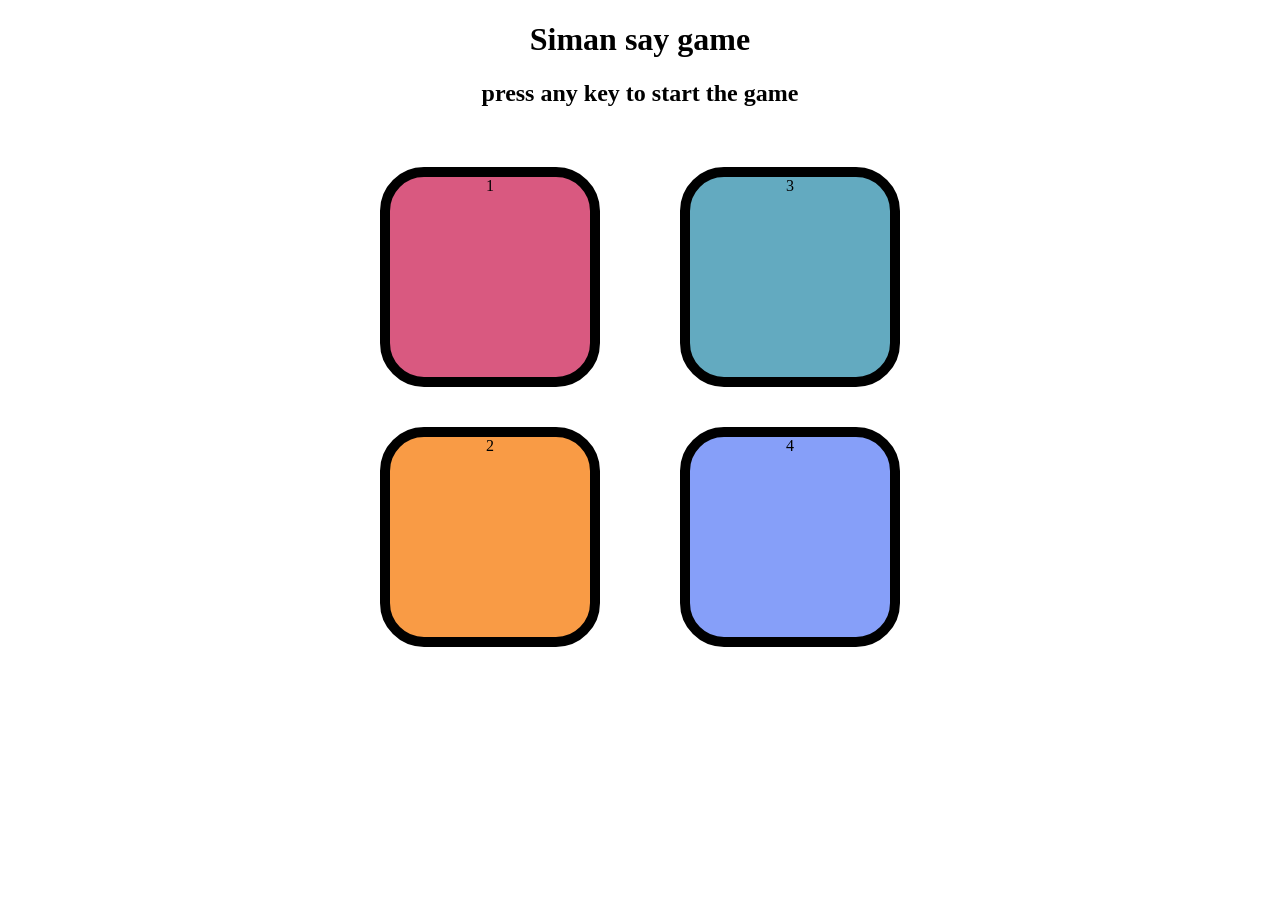
==== index.html @ fa75a61f "Rename simon.html to index.html" ====
<!DOCTYPE html>
<html lang="en">
<head>
    <meta charset="UTF-8">
    <meta name="viewport" content="width=device-width, initial-scale=1.0">
    <title>Document</title>
    <link rel="stylesheet" href="style2.css">
</head>
<body>
    <h1>Siman say game</h1>
    <h2>press any key to start the game</h2>
    <div class="btn-container">
        <div class="line-one"> 
            <div class="btn red" type=" button" id="red">1</div>
            <div class="btn yellow " type="button" id="yellow">2</div>
        </div>
        <div class="line-two">
            <div class="btn green" id="green">3</div>
            <div class="btn purple" id="purple">4</div>
        </div>
    </div>
    <script src="simon.js"></script>
</body>
</html>
---- style2.css ----
body{
    text-align: center;
}

.btn{
    height: 200px;
    width: 200px;
    border-radius: 20%;
    border: 10px solid black;
    margin: 2.5rem;
}
.btn-container{
    display: flex;
    justify-content: center;
}
.yellow{
      background-color: #f99b45;
}
.red{
background-color: #d95980;
}
.purple{
    background-color: #869ff9;
} 
.green{
    background-color: #63aac0;
}
.flash{
    background-color: white;
}
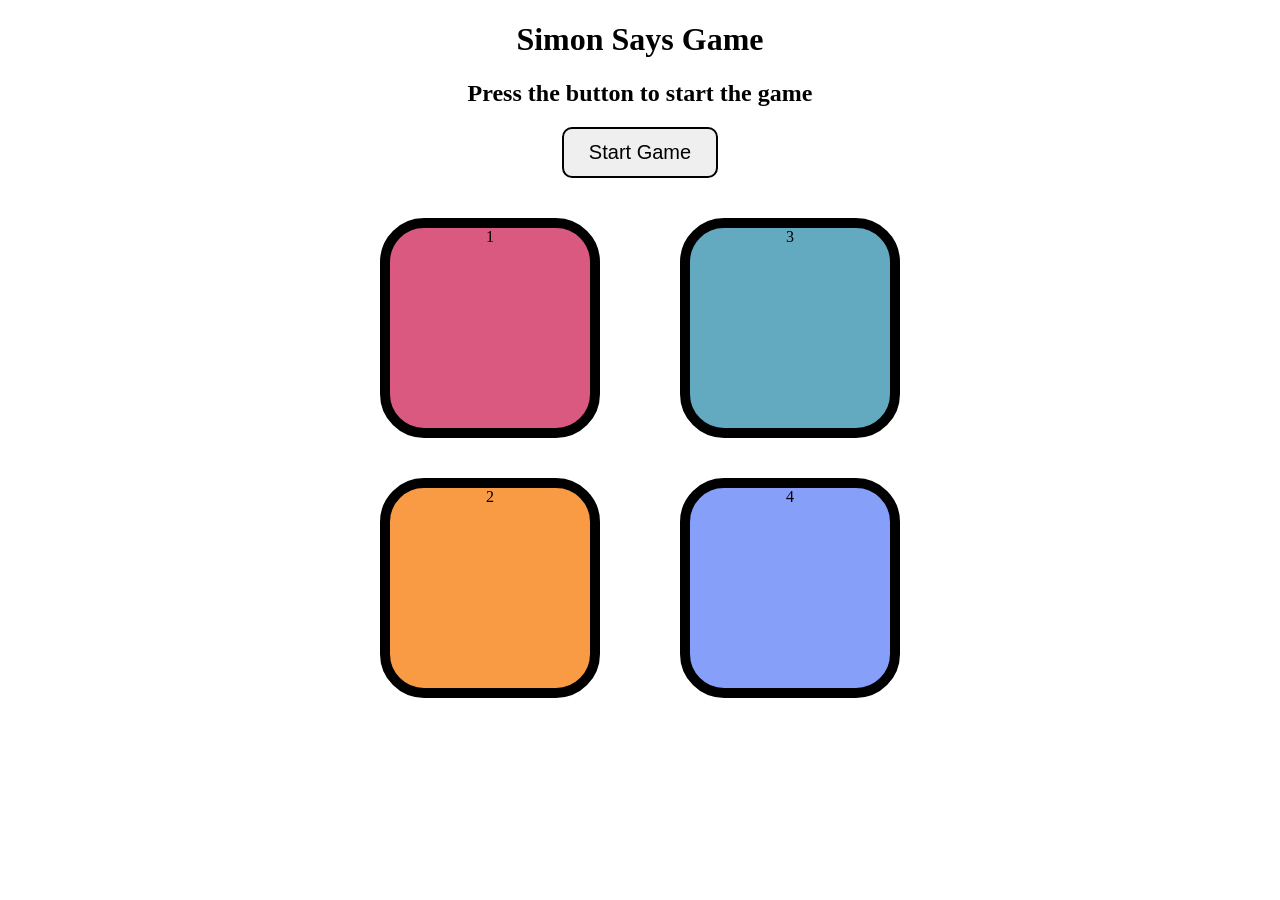
==== commit 99d7fefb: "Make Simon game mobile friendly" ====
--- a/index.html
+++ b/index.html
@@ -7,8 +7,9 @@
     <link rel="stylesheet" href="style2.css">
 </head>
 <body>
-    <h1>Siman say game</h1>
-    <h2>press any key to start the game</h2>
+   <h1>Simon Says Game</h1>
+<h2>Press the button to start the game</h2>
+<button id="startBtn">Start Game</button>
     <div class="btn-container">
         <div class="line-one"> 
             <div class="btn red" type=" button" id="red">1</div>
--- a/style2.css
+++ b/style2.css
@@ -28,3 +28,10 @@
 .flash{
     background-color: white;
 }
+#startBtn {
+    padding: 12px 25px;
+    font-size: 20px;
+    border-radius: 10px;
+    border: 2px solid black;
+    cursor: pointer;
+}
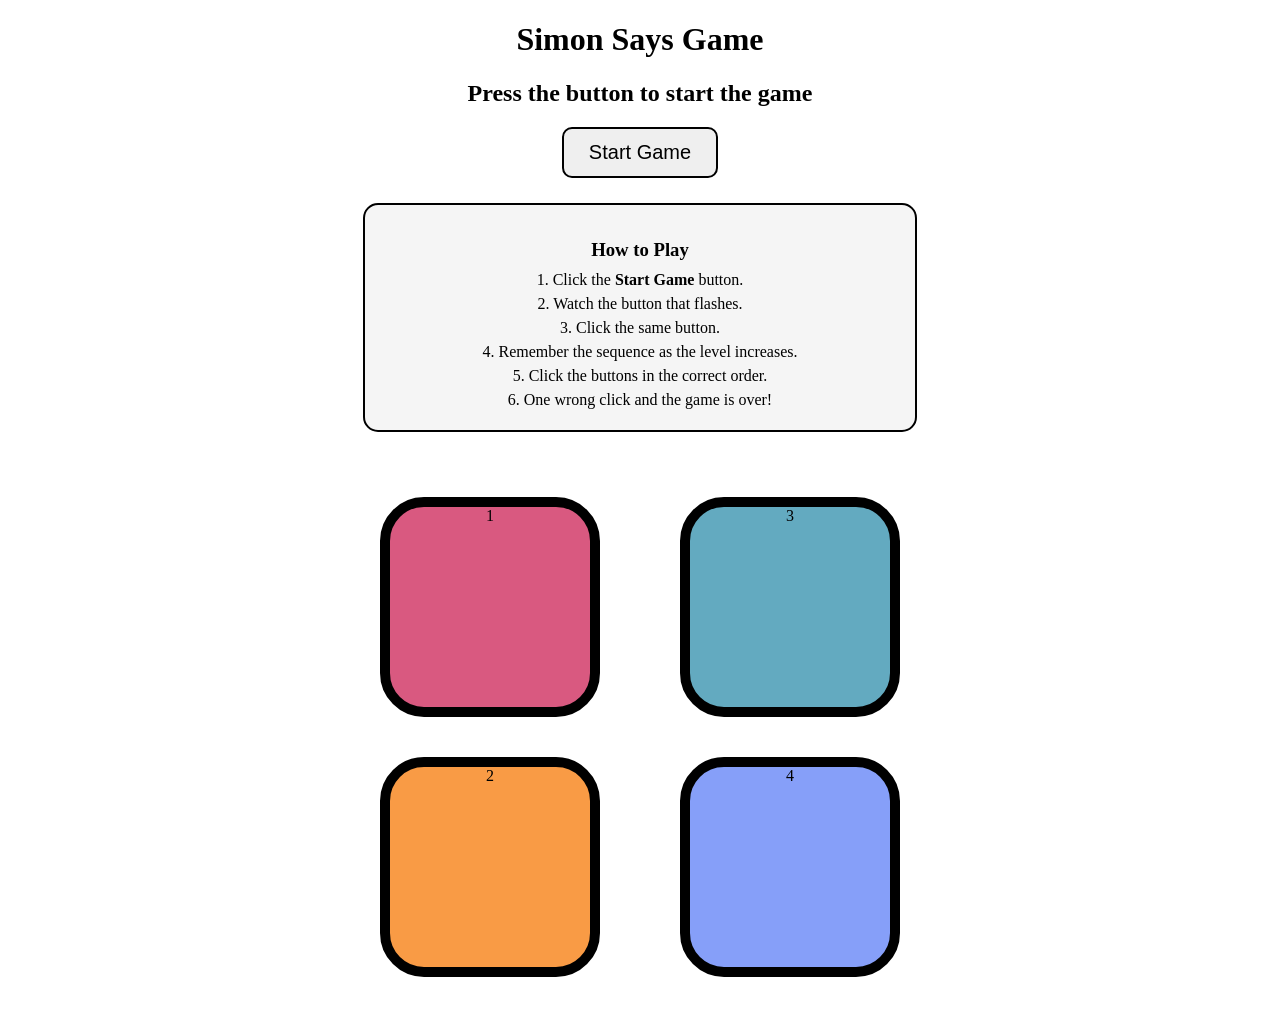
==== commit 6b9e6b9e: "Add how to play instructions" ====
--- a/index.html
+++ b/index.html
@@ -7,9 +7,20 @@
     <link rel="stylesheet" href="style2.css">
 </head>
 <body>
-   <h1>Simon Says Game</h1>
+<h1>Simon Says Game</h1>
 <h2>Press the button to start the game</h2>
+
 <button id="startBtn">Start Game</button>
+
+<div class="how-to-play">
+    <h3>How to Play</h3>
+    <p>1. Click the <b>Start Game</b> button.</p>
+    <p>2. Watch the button that flashes.</p>
+    <p>3. Click the same button.</p>
+    <p>4. Remember the sequence as the level increases.</p>
+    <p>5. Click the buttons in the correct order.</p>
+    <p>6. One wrong click and the game is over!</p>
+</div>
     <div class="btn-container">
         <div class="line-one"> 
             <div class="btn red" type=" button" id="red">1</div>
--- a/style2.css
+++ b/style2.css
@@ -35,3 +35,19 @@
     border: 2px solid black;
     cursor: pointer;
 }
+.how-to-play {
+    margin: 25px auto;
+    padding: 15px 25px;
+    max-width: 500px;
+    border: 2px solid black;
+    border-radius: 15px;
+    background-color: #f5f5f5;
+}
+
+.how-to-play h3 {
+    margin-bottom: 10px;
+}
+
+.how-to-play p {
+    margin: 6px 0;
+}
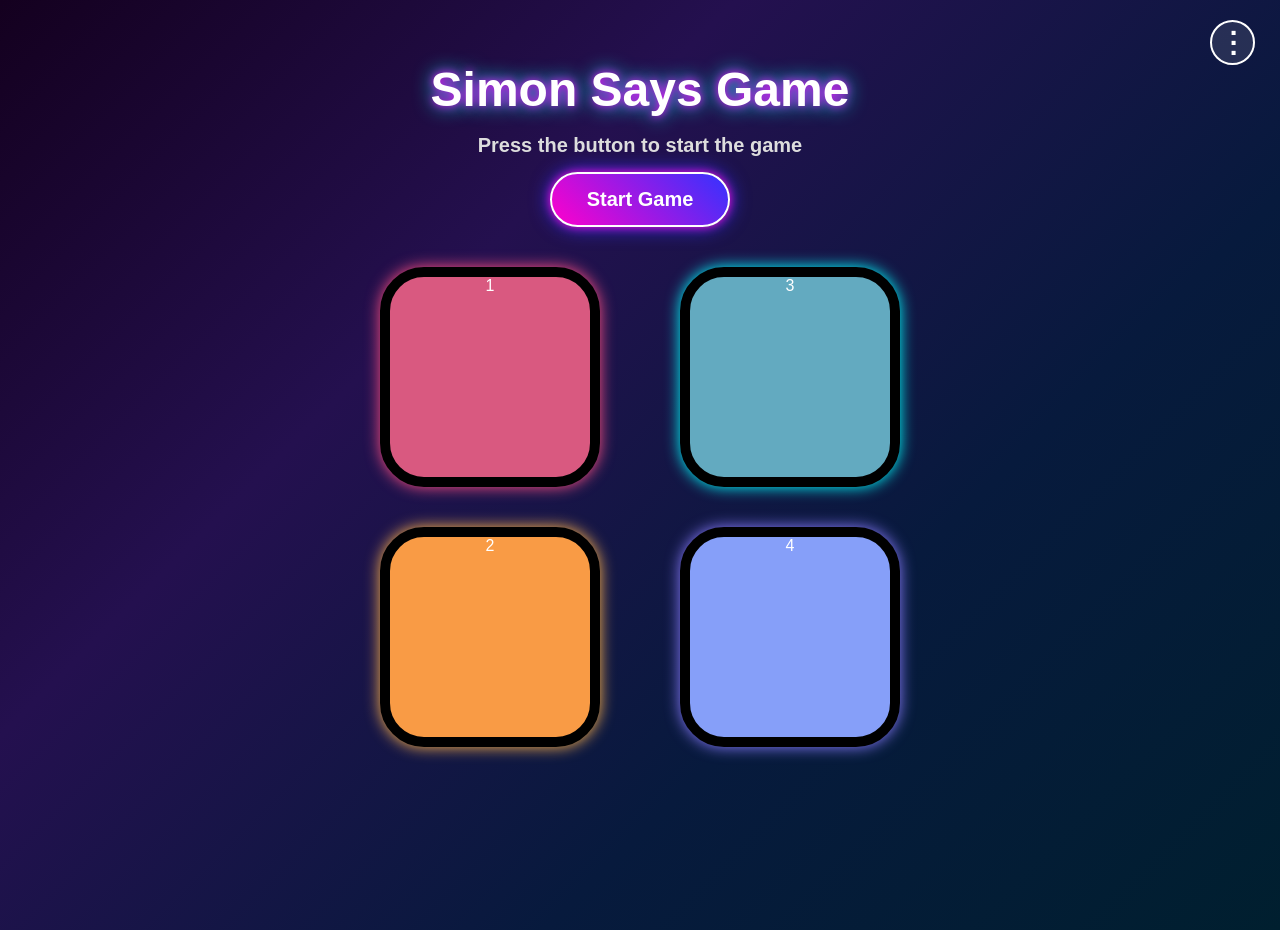
==== commit 64563c0c: "Add how to play menu" ====
--- a/index.html
+++ b/index.html
@@ -11,15 +11,42 @@
 <h2>Press the button to start the game</h2>
 
 <button id="startBtn">Start Game</button>
+<!-- Three dot menu -->
+<button id="menuBtn">⋮</button>
 
-<div class="how-to-play">
-    <h3>How to Play</h3>
-    <p>1. Click the <b>Start Game</b> button.</p>
-    <p>2. Watch the button that flashes.</p>
-    <p>3. Click the same button.</p>
-    <p>4. Remember the sequence as the level increases.</p>
-    <p>5. Click the buttons in the correct order.</p>
-    <p>6. One wrong click and the game is over!</p>
+<!-- How to Play -->
+<div class="how-to-play" id="howToPlay">
+    <h3>🎮 How to Play</h3>
+
+    <div class="rule">
+        <span>1</span>
+        <p>Click <b>Start Game</b> to begin.</p>
+    </div>
+
+    <div class="rule">
+        <span>2</span>
+        <p>Watch which button flashes 👀</p>
+    </div>
+
+    <div class="rule">
+        <span>3</span>
+        <p>Click the same button 🎯</p>
+    </div>
+
+    <div class="rule">
+        <span>4</span>
+        <p>Remember the sequence 🧠</p>
+    </div>
+
+    <div class="rule">
+        <span>5</span>
+        <p>Repeat the sequence correctly!</p>
+    </div>
+
+    <div class="rule game-over-rule">
+        <span>⚡</span>
+        <p>Wrong button = <b>GAME OVER!</b></p>
+    </div>
 </div>
     <div class="btn-container">
         <div class="line-one"> 
--- a/style2.css
+++ b/style2.css
@@ -1,7 +1,33 @@
-body{
+body {
     text-align: center;
-}
-
+    min-height: 100vh;
+    margin: 0;
+    padding-top: 30px;
+
+    background: linear-gradient(
+        135deg,
+        #14001f,
+        #24104f,
+        #071a3d,
+        #001f2f
+    );
+
+    color: white;
+    font-family: Arial, sans-serif;
+}
+h1 {
+    font-size: 48px;
+    margin-bottom: 10px;
+
+    text-shadow:
+        0 0 10px #ff00ff,
+        0 0 20px #00ffff;
+}
+h2 {
+    font-size: 20px;
+    color: #dddddd;
+    margin-bottom: 15px;
+}
 .btn{
     height: 200px;
     width: 200px;
@@ -13,7 +39,26 @@
     display: flex;
     justify-content: center;
 }
-.yellow{
+.red {
+    background-color: #d95980;
+    box-shadow: 0 0 15px #ff4f81;
+}
+
+.yellow {
+    background-color: #f99b45;
+    box-shadow: 0 0 15px #ffb347;
+}
+
+.green {
+    background-color: #63aac0;
+    box-shadow: 0 0 15px #00ffff;
+}
+
+.purple {
+    background-color: #869ff9;
+    box-shadow: 0 0 15px #8a7cff;
+}
+/* .yellow{
       background-color: #f99b45;
 }
 .red{
@@ -24,30 +69,174 @@
 } 
 .green{
     background-color: #63aac0;
-}
+} */
 .flash{
     background-color: white;
 }
 #startBtn {
+    padding: 14px 35px;
+    font-size: 20px;
+    font-weight: bold;
+
+    color: white;
+    background: linear-gradient(45deg, #ff00cc, #3333ff);
+
+    border: 2px solid white;
+    border-radius: 30px;
+
+    cursor: pointer;
+
+    box-shadow:
+        0 0 10px #ff00cc,
+        0 0 20px #3333ff;
+
+    transition: 0.2s;
+}
+
+#startBtn:hover {
+    transform: scale(1.08);
+
+    box-shadow:
+        0 0 20px #ff00cc,
+        0 0 35px #3333ff;
+}
+
+#startBtn:active {
+    transform: scale(0.95);
+}
+/* #startBtn {
     padding: 12px 25px;
     font-size: 20px;
     border-radius: 10px;
     border: 2px solid black;
     cursor: pointer;
-}
+} */
 .how-to-play {
-    margin: 25px auto;
-    padding: 15px 25px;
-    max-width: 500px;
-    border: 2px solid black;
-    border-radius: 15px;
-    background-color: #f5f5f5;
+    display: none;
+
+    position: absolute;
+    top: 75px;
+    right: 25px;
+
+    width: 320px;
+    padding: 18px;
+
+    background: rgba(15, 10, 40, 0.95);
+
+    border: 2px solid rgba(255, 255, 255, 0.3);
+    border-radius: 18px;
+
+    box-shadow: 0 0 25px rgba(120, 80, 255, 0.5);
+
+    z-index: 100;
+}
+
+.how-to-play.show {
+    display: block;
 }
 
 .how-to-play h3 {
-    margin-bottom: 10px;
-}
-
-.how-to-play p {
-    margin: 6px 0;
+    margin-top: 0;
+    color: white;
+    font-size: 22px;
+}
+
+.rule {
+    display: flex;
+    align-items: center;
+    gap: 10px;
+
+    margin: 8px 0;
+    padding: 8px;
+
+    background: rgba(255, 255, 255, 0.08);
+    border-radius: 10px;
+
+    text-align: left;
+}
+
+.rule span {
+    min-width: 28px;
+    height: 28px;
+
+    display: flex;
+    align-items: center;
+    justify-content: center;
+
+    border-radius: 50%;
+
+    background: linear-gradient(135deg, #ff00cc, #3333ff);
+
+    color: white;
+    font-weight: bold;
+}
+
+.rule p {
+    margin: 0;
+    color: white;
+    font-size: 13px;
+}
+
+.game-over-rule {
+    background: rgba(217, 89, 128, 0.2);
+}
+
+.game-over-rule span {
+    background: #d95980;
+
+    box-shadow: 0 0 12px #d95980;
+}
+
+
+@media (max-width: 600px) {
+
+    .how-to-play {
+        width: 85%;
+        padding: 16px;
+        margin: 20px auto;
+    }
+
+    .how-to-play h3 {
+        font-size: 20px;
+    }
+
+    .rule {
+        padding: 7px 9px;
+    }
+
+    .rule span {
+        width: 28px;
+        height: 28px;
+        font-size: 13px;
+    }
+
+    .rule p {
+        font-size: 13px;
+    }
+}
+#menuBtn {
+    position: absolute;
+    top: 20px;
+    right: 25px;
+
+    width: 45px;
+    height: 45px;
+
+    border: 2px solid white;
+    border-radius: 50%;
+
+    background: rgba(255, 255, 255, 0.1);
+    color: white;
+
+    font-size: 28px;
+    font-weight: bold;
+
+    cursor: pointer;
+
+    transition: 0.2s;
+}
+
+#menuBtn:hover {
+    background: rgba(255, 255, 255, 0.2);
+    transform: scale(1.1);
 }
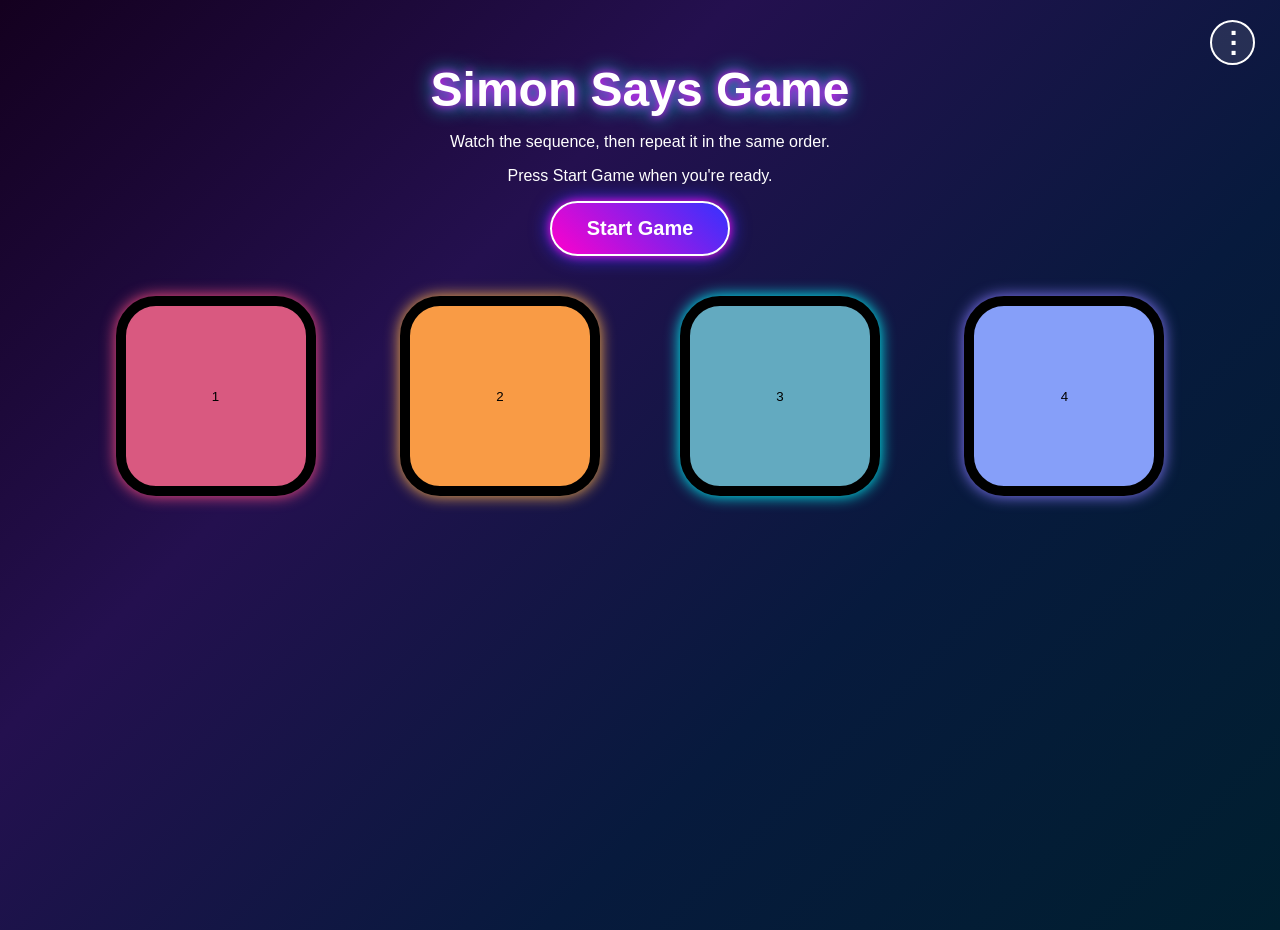
==== commit 39bf24de: "Improve Simon Says accessibility and page structure" ====
--- a/index.html
+++ b/index.html
@@ -3,61 +3,49 @@
 <head>
     <meta charset="UTF-8">
     <meta name="viewport" content="width=device-width, initial-scale=1.0">
-    <title>Document</title>
+    <meta name="description" content="Aman Kumar's Simon Says memory game. Watch the sequence and repeat it to reach the next level.">
+    <title>Simon Says Game | Aman Kumar</title>
     <link rel="stylesheet" href="style2.css">
 </head>
 <body>
-<h1>Simon Says Game</h1>
-<h2>Press the button to start the game</h2>
+    <main class="game-shell">
+        <header class="page-header">
+            <h1>Simon Says Game</h1>
+            <p class="intro">Watch the sequence, then repeat it in the same order.</p>
+        </header>
 
-<button id="startBtn">Start Game</button>
-<!-- Three dot menu -->
-<button id="menuBtn">⋮</button>
+        <button id="menuBtn" type="button" aria-label="Open game instructions"
+                aria-controls="howToPlay" aria-expanded="false">⋮</button>
 
-<!-- How to Play -->
-<div class="how-to-play" id="howToPlay">
-    <h3>🎮 How to Play</h3>
+        <aside class="how-to-play" id="howToPlay" aria-hidden="true">
+            <h2>How to Play</h2>
+            <ol>
+                <li>Press <strong>Start Game</strong> to begin.</li>
+                <li>Watch the complete sequence of flashes.</li>
+                <li>Repeat the sequence by activating the same buttons.</li>
+                <li>Each level adds one new colour to the sequence.</li>
+                <li>A wrong choice ends the game.</li>
+            </ol>
+        </aside>
 
-    <div class="rule">
-        <span>1</span>
-        <p>Click <b>Start Game</b> to begin.</p>
-    </div>
+        <section class="game-controls" aria-label="Game controls">
+            <p id="gameStatus" class="game-status" aria-live="polite" aria-atomic="true">
+                Press Start Game when you're ready.
+            </p>
+            <button id="startBtn" type="button">Start Game</button>
+        </section>
 
-    <div class="rule">
-        <span>2</span>
-        <p>Watch which button flashes 👀</p>
-    </div>
-
-    <div class="rule">
-        <span>3</span>
-        <p>Click the same button 🎯</p>
-    </div>
-
-    <div class="rule">
-        <span>4</span>
-        <p>Remember the sequence 🧠</p>
-    </div>
-
-    <div class="rule">
-        <span>5</span>
-        <p>Repeat the sequence correctly!</p>
-    </div>
-
-    <div class="rule game-over-rule">
-        <span>⚡</span>
-        <p>Wrong button = <b>GAME OVER!</b></p>
-    </div>
-</div>
-    <div class="btn-container">
-        <div class="line-one"> 
-            <div class="btn red" type=" button" id="red">1</div>
-            <div class="btn yellow " type="button" id="yellow">2</div>
-        </div>
-        <div class="line-two">
-            <div class="btn green" id="green">3</div>
-            <div class="btn purple" id="purple">4</div>
-        </div>
-    </div>
+        <section class="btn-container" aria-label="Simon Says game board">
+            <div class="line-one">
+                <button class="btn red" type="button" id="red" aria-label="Red game button">1</button>
+                <button class="btn yellow" type="button" id="yellow" aria-label="Yellow game button">2</button>
+            </div>
+            <div class="line-two">
+                <button class="btn green" type="button" id="green" aria-label="Green game button">3</button>
+                <button class="btn purple" type="button" id="purple" aria-label="Purple game button">4</button>
+            </div>
+        </section>
+    </main>
     <script src="simon.js"></script>
 </body>
-</html>
+</html>
--- a/style2.css
+++ b/style2.css
@@ -188,30 +188,115 @@
 }
 
 
-@media (max-width: 600px) {
+/* @media (max-width: 600px) {
+
+    body {
+        padding-top: 20px;
+        overflow-x: hidden;
+    }
+
+    h1 {
+        font-size: 32px;
+        margin: 10px 0;
+    }
+
+    h2 {
+        font-size: 16px;
+        margin: 8px 0 15px;
+    }
+
+    #startBtn {
+        padding: 10px 25px;
+        font-size: 16px;
+    }
+
+    .btn-container {
+        transform: scale(0.75);
+        transform-origin: top center;
+        margin-bottom: -80px;
+    }
+
+    .btn {
+        width: 140px;
+        height: 140px;
+        margin: 12px;
+        border-width: 7px;
+    }
+
+    #menuBtn {
+        top: 10px;
+        right: 12px;
+        width: 40px;
+        height: 40px;
+        font-size: 24px;
+    }
 
     .how-to-play {
-        width: 85%;
-        padding: 16px;
-        margin: 20px auto;
-    }
-
-    .how-to-play h3 {
-        font-size: 20px;
-    }
-
-    .rule {
-        padding: 7px 9px;
-    }
-
-    .rule span {
-        width: 28px;
-        height: 28px;
-        font-size: 13px;
-    }
-
-    .rule p {
-        font-size: 13px;
+        top: 60px;
+        right: 10px;
+        width: 280px;
+        max-width: calc(100vw - 40px);
+    }
+} */
+ @media (max-width: 600px) {
+
+    body {
+        min-height: 100vh;
+        width: 100%;
+        margin: 0;
+        padding: 15px 0;
+        overflow-x: hidden;
+        box-sizing: border-box;
+    }
+
+    h1 {
+        font-size: 32px;
+        margin: 10px 0;
+    }
+
+    h2 {
+        font-size: 16px;
+        margin: 8px 15px 15px;
+    }
+
+    #startBtn {
+        padding: 10px 25px;
+        font-size: 16px;
+    }
+
+    .btn-container {
+        display: flex;
+        flex-direction: column;
+        align-items: center;
+        transform: none;
+    }
+
+    .line-one,
+    .line-two {
+        display: flex;
+        justify-content: center;
+    }
+
+    .btn {
+        width: 120px;
+        height: 120px;
+        margin: 8px;
+        border-width: 6px;
+    }
+
+    #menuBtn {
+        top: 10px;
+        right: 10px;
+        width: 40px;
+        height: 40px;
+        font-size: 24px;
+    }
+
+    .how-to-play {
+        top: 60px;
+        right: 10px;
+        width: 280px;
+        max-width: calc(100vw - 40px);
     }
 }
 #menuBtn {
